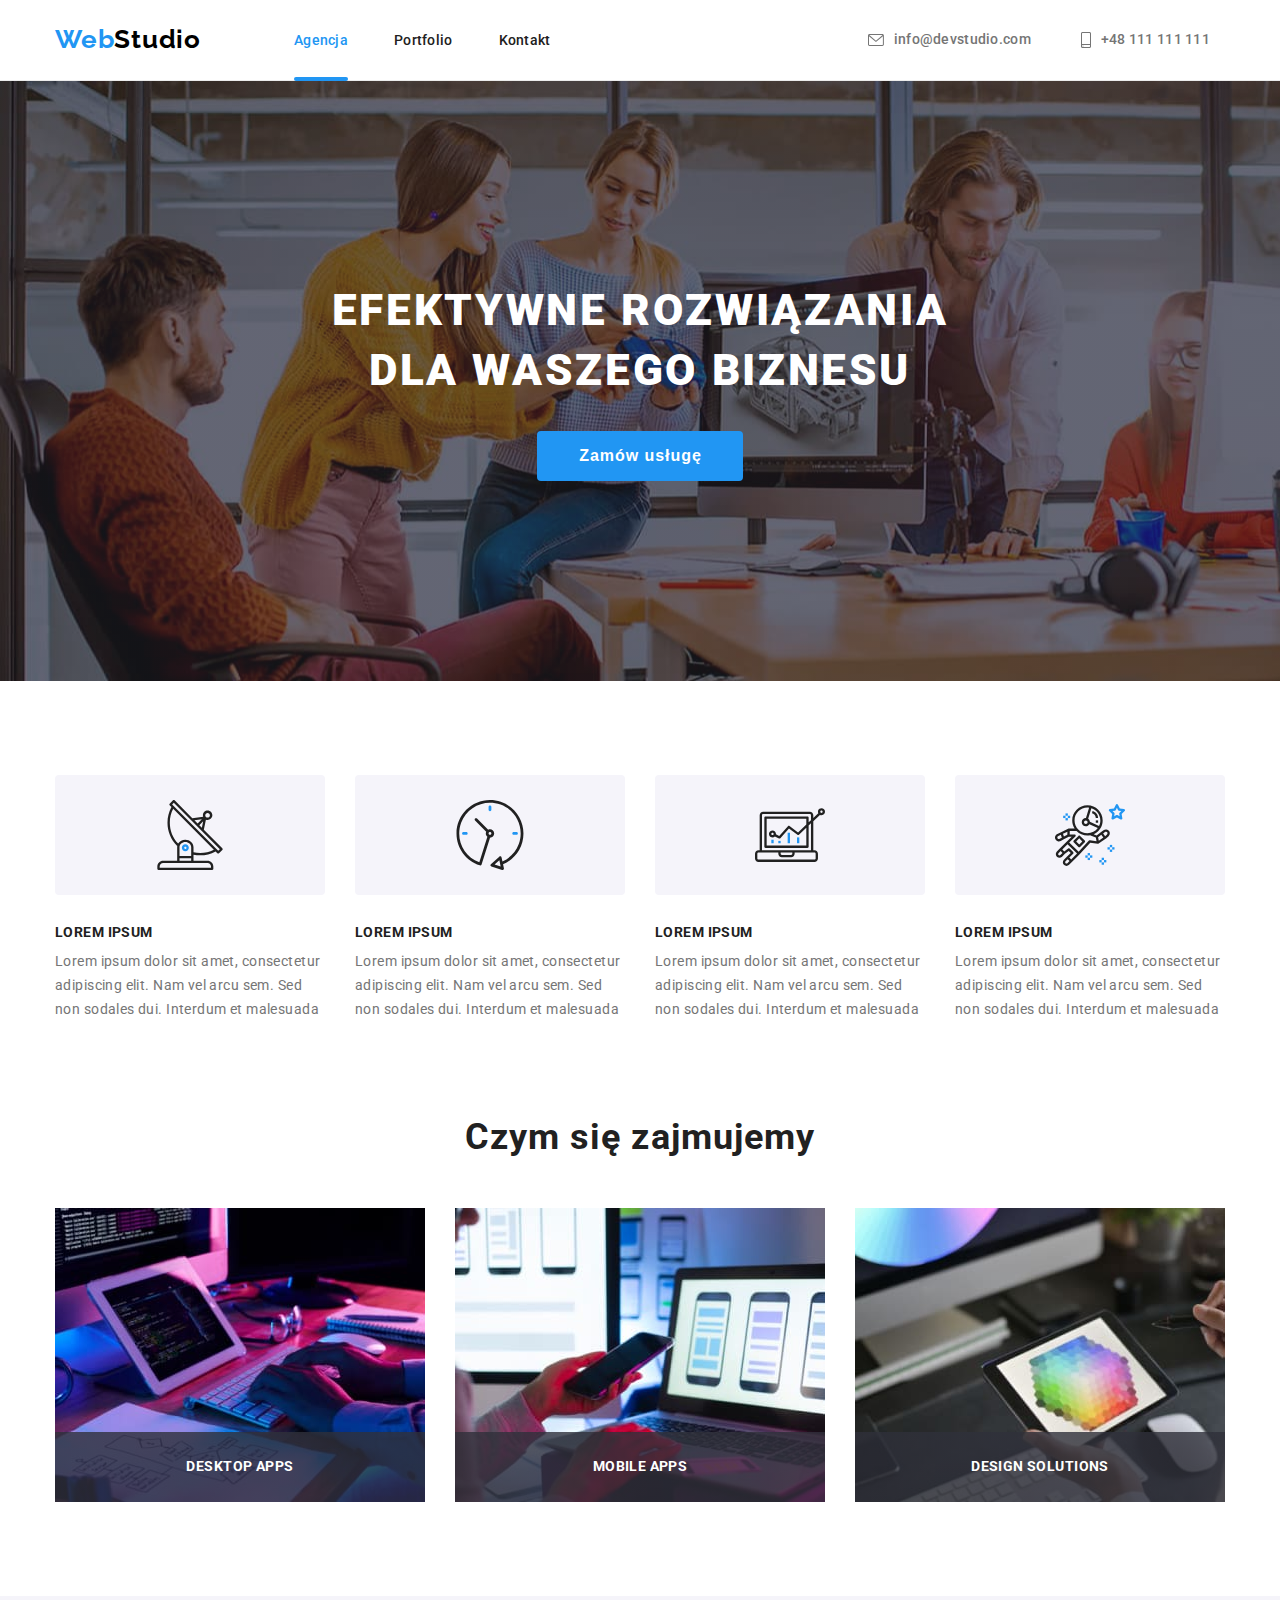
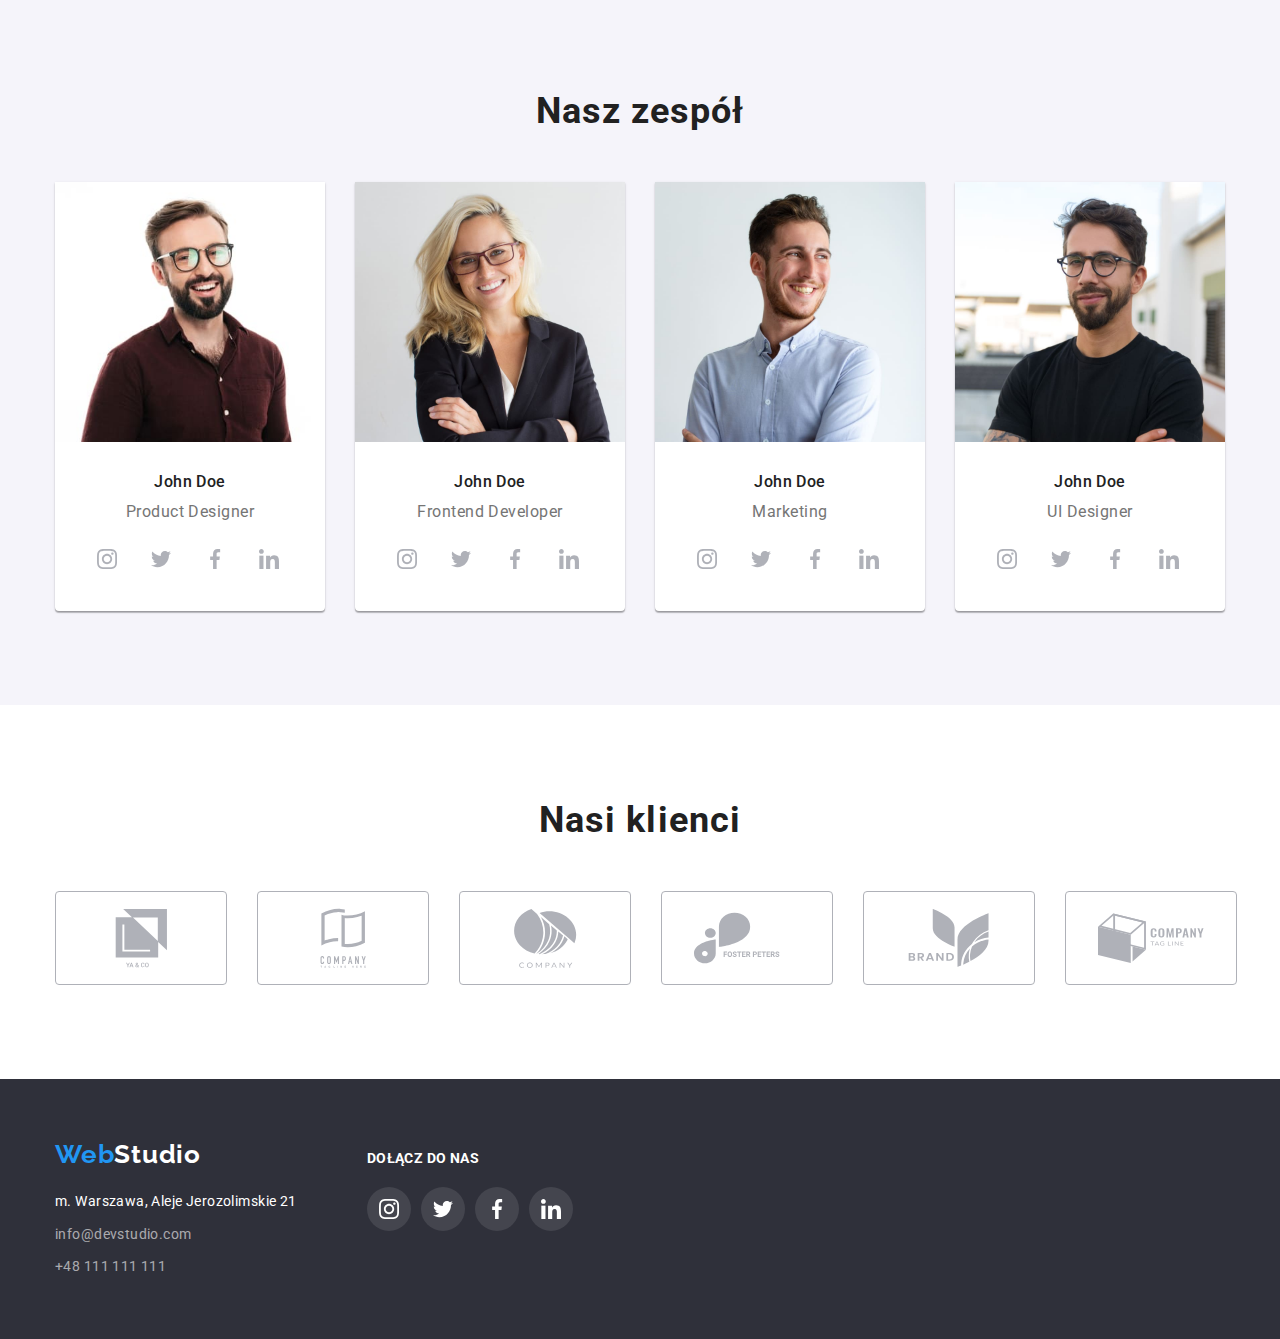
==== index.html @ 81b67939 "init" ====
<!DOCTYPE html>
<html lang="en">
  <head>
    <meta charset="UTF-8" />
    <meta http-equiv="X-UA-Compatible" content="IE=edge" />
    <meta name="viewport" content="width=device-width, initial-scale=1.0" />
    <title>goit-markup-hw-02</title>
    <link rel="preconnect" href="https://fonts.googleapis.com" />
    <link rel="preconnect" href="https://fonts.gstatic.com" crossorigin="anonymous" />
    <link
      href="https://fonts.googleapis.com/css2?family=Raleway:wght@700&family=Roboto:wght@400;500;700;900&display=swap"
      rel="stylesheet"
    />
    <link rel="stylesheet" href="https://cdnjs.cloudflare.com/ajax/libs/modern-normalize/1.1.0/modern-normalize.min.css" integrity="sha512-wpPYUAdjBVSE4KJnH1VR1HeZfpl1ub8YT/NKx4PuQ5NmX2tKuGu6U/JRp5y+Y8XG2tV+wKQpNHVUX03MfMFn9Q==" crossorigin="anonymous" referrerpolicy="no-referrer" />
    <link rel="stylesheet" href="./css/style.css" />
  </head>

  <body>
    <header>
      <div class="container header-placement">
        <div class="logo-and-menu-placement">
        <a class="logo-header-placement" href="./index.html"
          ><span class="logo-header first-part-header">Web</span
          ><span class="logo-header">Studio</span></a
        >
        <nav>
          <ul class="menu-list-placement">
            <li>
              <div class="menu-underline">
              <a class="menu-interaction menu-style" href="./index.html"
                >Agencja</a
              >
            </div>
            </li>
            <li>
              <a class="menu-interaction menu-style" href="./portfolio.html"
                >Portfolio</a
              >
            </li>
            <li>
              <a class="menu-interaction menu-style" href="./contact.html"
                >Kontakt</a
              >
            </li>
          </ul>
        </nav>
        </div>
        <div class="contact-placement">
<ul class="contact-list-placement">
       <li>
         <a class="contact-header menu-interaction" href="mailto:info@devstudio.com">
            <svg class="contact-icon-placement" width="16" height="12">
              <use class="contact-icon" href="./images/icons.svg#icon-envelope"></use>
            </svg>info@devstudio.com</a>
        </li>
        <li>
        <a class="contact-header menu-interaction" href="tel:+48111111111">
          <svg class="contact-icon-placement" width="10" height="16">
          <use class="contact-icon" href="./images/icons.svg#icon-smartphone"></use>
        </svg>+48 111 111 111</a>
        </li>
        </ul>
      </div>
      </div>
    </header>
    <main>
      <section class="background no-padding-bottom ">
        <div class="container baner">
          <h1>
            EFEKTYWNE ROZWIĄZANIA <br />
            DLA WASZEGO BIZNESU
          </h1>
          <button class="order-service" type="button" data-modal-open >Zamów usługę</button>
          </div>
          <div class="backdrop is-hidden" data-modal>
            <div class="modal">
            <button class="btn-close" data-modal-close>
              <svg width="18" height="18">
                <use href="./images/icons.svg#icon-close-black-18dp-2-1"></use>
              </svg>
            </button>
        </div>
        </div>
      </section>
      <section class="section">
        <div class="container">
          <ul class="column content-elements">
            <li class="content-element">
              <div class="block-above-text">
                <svg width="70" height="70">
                  <use class="icon-text" href="./images/icons.svg#icon-antenna-1"></use>
                </svg>
              </div>
              <p class="text-header">LOREM IPSUM</p>
              <p class="text-style">
                Lorem ipsum dolor sit amet, consectetur adipiscing elit. Nam vel
                arcu sem. Sed non sodales dui. Interdum et malesuada
              </p>
            </li>
            <li class="content-element">
              <div class="block-above-text">
                <svg width="70" height="70">
                  <use class="icon-text" href="./images/icons.svg#icon-clock-1"></use>
                </svg>
              </div>
              <p class="text-header">LOREM IPSUM</p>
              <p class="text-style">
                Lorem ipsum dolor sit amet, consectetur adipiscing elit. Nam vel
                arcu sem. Sed non sodales dui. Interdum et malesuada
              </p>
            </li>
            <li class="content-element">
              <div class="block-above-text">
                <svg width="70" height="70">
                  <use class="icon-text" href="./images/icons.svg#icon-diagram-1"></use>
                </svg>
              </div>
              <p class="text-header">LOREM IPSUM</p>
              <p class="text-style">
                Lorem ipsum dolor sit amet, consectetur adipiscing elit. Nam vel
                arcu sem. Sed non sodales dui. Interdum et malesuada
              </p>
            </li>
            <li class="content-element">
              <div class="block-above-text">
                <svg width="70" height="70">
                  <use class="icon-text" href="./images/icons.svg#icon-astronaut-1"></use>
                </svg>
              </div>
              <p class="text-header">LOREM IPSUM</p>
              <p class="text-style">
                Lorem ipsum dolor sit amet, consectetur adipiscing elit. Nam vel
                arcu sem. Sed non sodales dui. Interdum et malesuada
              </p>
            </li>
          </ul>
        </div>
      </section>
      <section class="section no-top-padding">
        <div class="container">
          <h2>Czym się zajmujemy</h2>
          <ul class="column services-elements">
            <li>
              <div class="services-element">
              <img
                src="images/code.jpg"
                alt="code_image"
                width="370"
                height="294"
              />
              <div class="services-description-box">
                <p class="services-description">DESKTOP APPS</p>
              </div>
            </div>
            </li>
            <li>
              <div class="services-element">
              <img
                src="images/develop.jpg"
                alt="develop_image"
                width="370"
                height="294"
              />
              <div class="services-description-box">
                <p class="services-description">MOBILE APPS</p>
              </div>
            </div>
            </li>
            <li>
              <div class="services-element">
              <img
                src="images/design.jpg"
                alt="design_image"
                width="370"
                height="294"
              />
              <div class="services-description-box">
                <p class="services-description">DESIGN SOLUTIONS</p>
              </div>
            </div>
            </li>
          </ul>
        </div>
      </section>
      <section class="section team-section">
        <div class="container">
          <h2>Nasz zespół</h2>
          <ul class="column team-elements">
            <li class="team-box">
              <figure>
              <img
                src="images/productdesigner.jpg"
                alt="productdesigner_photo"
                width="270"
                height="260"/>
                <div class="team-member-description">
              <figcaption class="team-member-name">John Doe</figcaption>
              <p class="team-member-area">Product Designer</p>
                <ul class="socials-team">
                  <li>
                    <a class="team-circle" href="#">
                    <svg  width="20" height="20">
                      <use class="team-socials-icon" width="20" height="20"  href="./images/icons.svg#icon-instagram-2"></use>
                    </svg>
                    </a>
                  </li>
                  <li>
                    <a class="team-circle" href="#">
                    <svg width="20" height="20">
                      <use width="20" height="20"  href="./images/icons.svg#icon-twitter-1"></use>
                    </svg>
                  </a>
                  </li>
                  <li>
                    <a class="team-circle" href="#">
                    <svg width="20" height="20">
                      <use width="20" height="20" href="./images/icons.svg#icon-facebook-1"></use>
                    </svg>
                  </a>
                  </li>
                  <li>
                    <a class="team-circle" href="#">
                    <svg width="20" height="20">
                      <use width="20" height="20" href="./images/icons.svg#icon-linkedin-1"></use>
                    </svg>
                  </a>
                  </li>
                </ul>
            </div>
            </figure>
            </li>
            <li class="team-box">
              <figure>
              <img
                src="images/frontenddeveloper.jpg"
                alt="frontenddeveloper_photo"
                width="270"
                height="260"/>
                <div class="team-member-description">
                <figcaption class="team-member-name">John Doe</figcaption>
                  <p class="team-member-area">Frontend Developer</p>
                  <ul class="socials-team">
                    <li>
                      <a class="team-circle" href="#">
                      <svg  width="20" height="20">
                        <use width="20" height="20"  href="./images/icons.svg#icon-instagram-2"></use>
                      </svg>
                      </a>
                    </li>
                    <li>
                      <a class="team-circle" href="#">
                      <svg width="20" height="20">
                        <use width="20" height="20"  href="./images/icons.svg#icon-twitter-1"></use>
                      </svg>
                    </a>
                    </li>
                    <li>
                      <a class="team-circle" href="#">
                      <svg width="20" height="20">
                        <use width="20" height="20" href="./images/icons.svg#icon-facebook-1"></use>
                      </svg>
                    </a>
                    </li>
                    <li>
                      <a class="team-circle" href="#">
                      <svg width="20" height="20">
                        <use width="20" height="20" href="./images/icons.svg#icon-linkedin-1"></use>
                      </svg>
                    </a>
                    </li>
                  </ul>
                </div>
            </figure>
            </li>
            <li class="team-box">
              <figure>
              <img
                src="images/marketing.jpg"
                alt="marketing_photo"
                width="270"
                height="260"/>
                <div class="team-member-description">
                <figcaption class="team-member-name">John Doe</figcaption>
                <p class="team-member-area">Marketing</p>
                <ul class="socials-team">
                  <li>
                    <a class="team-circle" href="#">
                    <svg  width="20" height="20">
                      <use class="team-socials-icon" width="20" height="20"  href="./images/icons.svg#icon-instagram-2"></use>
                    </svg>
                    </a>
                  </li>
                  <li>
                    <a class="team-circle" href="#">
                    <svg width="20" height="20">
                      <use width="20" height="20"  href="./images/icons.svg#icon-twitter-1"></use>
                    </svg>
                  </a>
                  </li>
                  <li>
                    <a class="team-circle" href="#">
                    <svg width="20" height="20">
                      <use width="20" height="20" href="./images/icons.svg#icon-facebook-1"></use>
                    </svg>
                  </a>
                  </li>
                  <li>
                    <a class="team-circle" href="#">
                    <svg width="20" height="20">
                      <use width="20" height="20" href="./images/icons.svg#icon-linkedin-1"></use>
                    </svg>
                  </a>
                  </li>
                </ul>
                </div>
            </figure>
            </li>
            <li class="team-box">
              <figure>
              <img
                src="images/uidesigner.jpg"
                alt="uidesigner_photo"
                width="270"
                height="260"/>
                <div class="team-member-description">
                <figcaption class="team-member-name">John Doe</figcaption>
                <p class="team-member-area">UI Designer</p>
                <ul class="socials-team">
                  <li>
                    <a class="team-circle" href="#">
                    <svg  width="20" height="20">
                      <use class="team-socials-icon" width="20" height="20"  href="./images/icons.svg#icon-instagram-2"></use>
                    </svg>
                    </a>
                  </li>
                  <li>
                    <a class="team-circle" href="#">
                    <svg width="20" height="20">
                      <use width="20" height="20"  href="./images/icons.svg#icon-twitter-1"></use>
                    </svg>
                  </a>
                  </li>
                  <li>
                    <a class="team-circle" href="#">
                    <svg width="20" height="20">
                      <use width="20" height="20" href="./images/icons.svg#icon-facebook-1"></use>
                    </svg>
                  </a>
                  </li>
                  <li>
                    <a class="team-circle" href="#">
                    <svg width="20" height="20">
                      <use width="20" height="20" href="./images/icons.svg#icon-linkedin-1"></use>
                    </svg>
                  </a>
                  </li>
                </ul>
                </div>
            </figure>
            </li>
          </ul>
        </div>
      </section>
      <section class="section clients-section">
        <div class="container">
<h2>Nasi klienci</h2>
<ul class="clients-elements">
  <li>
    <a class="clients-box" href="#">
      <svg width="106" height="60">
        <use class="clients-icon" href="./images/icons.svg#icon-Union"></use>
      </svg>
    </a>
  </li>
  <li>
    <a class="clients-box" href="#">
      <svg width="106" height="60">
        <use class="clients-icon" href="./images/icons.svg#icon-group-3"></use>
      </svg>
    </a>
  </li>
  <li>
    <a class="clients-box" href="#">
      <svg width="106" height="60">
        <use class="clients-icon" href="./images/icons.svg#icon-Object"></use>
      </svg>
    </a>
  </li>
  <li>
    <a class="clients-box" href="#">
      <svg width="106" height="60">
        <use class="clients-icon" href="./images/icons.svg#icon-group"></use>
      </svg>
    </a>
  </li>
  <li>
    <a class="clients-box" href="#">
      <svg width="106" height="60">
        <use class="clients-icon" href="./images/icons.svg#icon-group-2"></use>
      </svg>
    </a>
  </li>
  <li>
    <a class="clients-box" href="#">
      <svg width="106" height="60">
        <use class="clients-icon" href="./images/icons.svg#icon-Object-2"></use>
      </svg>
    </a>
  </li>
</ul>
        </div>
      </section>
    </main>
    <footer class="footer-style">
      <div class="container footer-blocks">
        <div>
        <address>
          <a class="logo-footer-placement" href="./index.html"
            ><span class="logo-footer first-part-footer">Web</span
            ><span class="logo-footer">Studio</span></a>
          <ul class="footer-contact-list-placement">
       <li> <p class="address-name">m. Warszawa, Aleje Jerozolimskie 21</p></li>
        <li> <a
            class="menu-interaction contact-footer"
            href="mailto:info@devstudio.com"
            >info@devstudio.com</a
            
          ></br>
        </li>
         <li> <a class="menu-interaction contact-footer" href="tel:+48111111111"
            >+48 111 111 111</a></li>
          </ul>  
        </address>
      </div>
        <div class="join-us-block">
          <p class="join-us">DOŁĄCZ DO NAS</p>
          <ul class="socials-footer">
            <li>
              <a class="footer-circle" href="#">
              <svg  width="20" height="20">
                <use class="footer-icon" width="20" height="20" fill="#fff" href="./images/icons.svg#icon-instagram-2"></use>
              </svg>
              </a>
            </li>
            <li>
              <a class="footer-circle" href="#">
              <svg width="20" height="20">
                <use class="footer-icon" width="20" height="20" fill="#fff" href="./images/icons.svg#icon-twitter-1"></use>
              </svg>
            </a>
            </li>
            <li>
              <a class="footer-circle" href="#">
              <svg width="20" height="20">
                <use width="20" height="20" fill="#fff" href="./images/icons.svg#icon-facebook-1"></use>
              </svg>
            </a>
            </li>
            <li>
              <a class="footer-circle" href="#">
              <svg width="20" height="20">
                <use width="20" height="20" fill="#fff" href="./images/icons.svg#icon-linkedin-1"></use>
              </svg>
            </a>
            </li>
          </ul>
        </div>
      </div>
    </footer>
    <script src="./js/modal.js"></script>
  </body>
</html>
---- css/style.css ----
* {
  box-sizing: border-box;
  margin: 0;
  padding: 0;
}

body {
  max-width: 1600px;
}

.container {
  max-width: 1200px;
  margin: 0 auto;
  padding: 0 15px;
}

.header-placement {
  display: flex;
  justify-content: space-between;
  flex-direction: row;
  align-items: center;
  padding-right: 30px;
}

.logo-and-menu-placement {
  display: flex;
  justify-content: center;
  align-items: center;
}

/* .contact-placement {
  display: flex;
  justify-content: center;
  align-items: center;
} */

.menu-list-placement {
  display: flex;
  justify-content: center;
  flex-direction: row;
  align-items: center;
  gap: 46px;
  padding-left: 93px;
  /* padding-top: 32px;
  padding-bottom: 32px; */
}

.contact-list-placement {
  display: flex;
  justify-content: center;
  flex-direction: row;
  align-items: center;
  gap: 50px;
}

.footer-contact-list-placement {
  display: flex;
  flex-direction: column;
  justify-content: center;
  gap: 9px;
  padding-top: 20px;
}

.filter-interaction:hover,
.filter-interaction:focus {
  background-color: var(--interaction-color);
  color: var(--interaction-color-2);
  box-shadow: 0px 3px 1px rgba(0, 0, 0, 0.1), 0px 1px 2px rgba(0, 0, 0, 0.08),
    0px 2px 2px rgba(0, 0, 0, 0.12);
  transition: 250ms cubic-bezier(0.4, 0, 0.2, 1);
}

:root {
  --interaction-color: #2196f3;
  --interaction-color-2: #fff;
  --background-color: #2f303a;
  --text-color: #212121;
  --project-type-and-contact-color: #757575;
  --filter-button-background-color: #f5f4fa;
  --contact-footer-color: #ffffff99;
  --logo-header-color: #000;
}

.menu-interaction:hover,
.menu-interaction:focus {
  color: var(--interaction-color);
  fill: var(--interaction-color);
  transition: 250ms cubic-bezier(0.4, 0, 0.2, 1);
}

body {
  font-family: "Roboto", sans-serif;
  color: var(--text-color);
}

img {
  display: block;
}

a {
  text-decoration: none;
}

ul {
  list-style: none;
}

button {
  cursor: pointer;
}

address {
  font-style: normal;
}

header {
  border-bottom: 1px solid #ececec;
}

h1 {
  color: #fff;
  font-size: 44px;
  font-weight: 900;
  line-height: 1.36;
  text-align: center;
  letter-spacing: 0.06em;
  padding-bottom: 30px;
}

h2 {
  font-size: 36px;
  line-height: 1.17;
  font-weight: 700;
  letter-spacing: 0.03em;
  text-align: center;
  margin-top: 0;
  padding-top: 0;
  margin-bottom: 50px;
}

.background {
  background-image: linear-gradient(
      to bottom,
      rgba(47, 48, 58, 0.4),
      rgba(47, 48, 58, 0.4)
    ),
    url(../images/background-image.jpg);
  text-align: center;
}

.baner {
  padding: 200px 0;
}

.order-service {
  color: #fff;
  background-color: var(--interaction-color);
  font-size: 16px;
  line-height: 1.87;
  font-weight: 700;
  letter-spacing: 0.06em;
  align-items: center;
  text-align: center;
  border-radius: 4px;
  border: none;
  padding-top: 10px;
  padding-bottom: 10px;
  padding-left: 42px;
  padding-right: 41px;
}

.menu-style {
  color: var(--text-color);
  font-size: 14px;
  line-height: 1.14;
  font-weight: 500;
  letter-spacing: 0.02em;
}

.menu-underline {
  position: relative;
}

.menu-underline a {
  color: var(--interaction-color);
}

.menu-underline::after {
  content: "";
  position: absolute;
  width: 100%;
  height: 4px;
  border-radius: 2px;
  background-color: var(--interaction-color);
  display: block;
  margin-top: 28px;
}

.menu-style::after {
  content: "";
  color: var(--interaction-color);
}

.project-name {
  font-size: 18px;
  line-height: 2;
  font-weight: 700;
  letter-spacing: 0.06em;
}

.project-type {
  color: #757575;
  font-size: 16px;
  line-height: 1.87;
  font-weight: 400;
  letter-spacing: 0.03em;
  padding-top: 4px;
}

.filter-name {
  font-size: 16px;
  line-height: 1.62;
  font-weight: 500;
  background-color: #f5f4fa;
  text-align: center;
  letter-spacing: 0.03em;
  border: none;
  border-radius: 4px;
  padding: 6px 22px;
}

.contact-header {
  display: flex;
  align-items: center;
  font-size: 14px;
  line-height: 1.14;
  font-weight: 500;
  color: var(--project-type-and-contact-color);
  letter-spacing: 0.02em;
}

.contact-footer {
  font-size: 14px;
  line-height: 1.71;
  font-weight: 400;
  color: var(--contact-footer-color);
  letter-spacing: 0.03em;
}

.address-name {
  color: #fff;
  font-size: 14px;
  line-height: 1.71;
  font-weight: 400;
  letter-spacing: 0.03em;
}

.logo-header {
  color: var(--logo-header-color);
  font-family: "Raleway";
  font-size: 26px;
  line-height: 1.19;
  font-weight: 700;
  letter-spacing: 0.03em;
}

.logo-footer {
  color: #fff;
  font-family: "Raleway";
  font-size: 26px;
  line-height: 1.19;
  font-weight: 700;
  letter-spacing: 0.03em;
}

.first-part-header {
  color: var(--interaction-color);
}

.first-part-footer {
  color: #2196f3;
}

.footer-style {
  background-color: var(--background-color);
  padding-bottom: 60px;
}

.text-header {
  font-size: 14px;
  line-height: 1.14;
  font-weight: 700;
  letter-spacing: 0.03em;
}

.text-style {
  color: var(--project-type-and-contact-color);
  font-size: 14px;
  line-height: 1.71;
  font-weight: 400;
  letter-spacing: 0.03em;
  padding-top: 10px;
}

.team-member-name {
  font-size: 16px;
  line-height: 1.19;
  font-weight: 500;
  text-align: center;
  letter-spacing: 0.03em;
  display: flex;
  justify-content: center;
  padding-bottom: 10px;
}

.team-member-area {
  color: var(--project-type-and-contact-color);
  font-size: 16px;
  line-height: 1.19;
  font-weight: 400;
  text-align: center;
  letter-spacing: 0.03em;
  display: flex;
  justify-content: center;
}

/* .column {
  display: flex;
  justify-content: flex-start;
  align-items: center;
} */

.section {
  padding-top: 94px;
  padding-bottom: 94px;
}

.no-top-padding {
  margin-top: 0;
  padding-top: 0;
}

.no-padding-bottom {
  padding-bottom: 0;
}

.team-section {
  background-color: #f5f4fa;
}

.team-box {
  width: 270px;
  background-color: #fff;
  box-shadow: 0px 1px 3px rgba(0, 0, 0, 0.12), 0px 1px 1px rgba(0, 0, 0, 0.14),
    0px 2px 1px rgba(0, 0, 0, 0.2);
  border-radius: 0px 0px 4px 4px;
}

.content-elements {
  display: flex;
  gap: 30px;
}

.team-elements {
  display: flex;
  justify-content: flex-start;
  align-items: flex-start;
  gap: 30px;
}

.services-elements {
  display: flex;
  justify-content: flex-start;
  gap: 30px;
}

/* .content-box {
  display: flex;
  justify-content: space-between;
  gap: 15px;
  margin: 0 auto;
  padding: 0 auto;
} */

.content-element {
  width: 270px;
}

.logo-footer-placement {
  display: flex;
  padding-top: 60px;
}

.logo-header-placement {
  display: flex;
  padding-top: 24px;
  padding-bottom: 25px;
}

.filter-list {
  display: flex;
  justify-content: center;
  align-items: center;
  gap: 8px;
}

.projects-list {
  display: flex;
  justify-content: center;
  align-items: center;
  flex-wrap: wrap;
  gap: 30px;
  padding-top: 50px;
}

.project-box {
  width: 370px;
}

.project-description-box {
  border-left: 1px solid #eeeeee;
  border-bottom: 1px solid #eeeeee;
  border-right: 1px solid #eeeeee;
  padding: 24px 20px;
}

.team-member-description {
  padding: 30px;
}

.block-above-text {
  display: flex;
  justify-content: center;
  align-items: center;
  background: #f5f4fa;
  border-radius: 4px;
  margin-bottom: 30px;
  padding: 25px 100px;
}

.socials-icon {
  color: #afb1b8;
}

.contact-icon {
  fill: currentColor;
}

.contact-icon-placement {
  margin-right: 10px;
}

.clients-box {
  border: 1px solid #afb1b8;
  border-radius: 4px;
  display: flex;
  justify-content: center;
  align-items: center;
  padding: 16px 32px;
  color: #afb1b8;
}

.clients-icon {
  fill: currentColor;
}

.clients-elements {
  display: flex;
  justify-content: flex-start;
  align-items: flex-start;
  gap: 30px;
}

.clients-box:hover,
.clients-box:focus {
  border: 1px solid var(--interaction-color);
  color: var(--interaction-color);
  fill: var(--interaction-color);
  cursor: pointer;
  transition: 250ms cubic-bezier(0.4, 0, 0.2, 1);
}

.join-us {
  color: var(--interaction-color-2);
  font-family: "Roboto";
  font-style: normal;
  font-weight: 700;
  font-size: 14px;
  line-height: 1.14;
  letter-spacing: 0.03em;
}

.footer-blocks {
  display: flex;
  flex-direction: row;
}

.join-us-block {
  padding-top: 72px;
  padding-left: 70px;
}

.footer-circle {
  display: flex;
  justify-content: center;
  align-items: center;
  width: 44px;
  border-radius: 50%;
  background: rgba(255, 255, 255, 0.1);
  padding: 12px 12px;
}

.socials-footer {
  display: flex;
  justify-content: center;
  align-items: center;
  gap: 10px;
  padding-top: 20px;
}

.footer-circle:focus,
.footer-circle:hover {
  cursor: pointer;
  background-color: var(--interaction-color);
  transition: 250ms cubic-bezier(0.4, 0, 0.2, 1);
}

.team-circle {
  display: flex;
  justify-content: center;
  align-items: center;
  width: 44px;
  border-radius: 50%;
  background-color: var(--interaction-color-2);
  padding: 12px 12px;
  fill: #afb1b8;
}

.socials-team {
  display: flex;
  flex-direction: row;
  gap: 10px;
  padding-top: 16px;
}

.team-circle:focus,
.team-circle:hover {
  cursor: pointer;
  background-color: var(--interaction-color);
  fill: var(--interaction-color-2);
  transition: 250ms cubic-bezier(0.4, 0, 0.2, 1);
}

.project-box:focus,
.project-box:hover {
  cursor: pointer;
  box-shadow: 0px 1px 1px rgba(0, 0, 0, 0.12), 0px 4px 4px rgba(0, 0, 0, 0.06),
    1px 4px 6px rgba(0, 0, 0, 0.16);
  transition: 250ms cubic-bezier(0.4, 0, 0.2, 1);
}

.overlay-box {
  position: relative;
  overflow: hidden;
  width: 370px;
  height: 294px;
}

.overlay {
  position: absolute;
  width: 100%;
  height: 100%;
  background-color: rgba(33, 150, 243, 0.9);
  transform: translateY(100%);
  transition-duration: 250ms;
  transition-timing-function: cubic-bezier(0.4, 0, 0.2, 1);
}

.project-box:hover .overlay,
.project-box:focus .overlay {
  transform: translateY(0);
}

.overlay p {
  font-family: "Roboto";
  font-style: normal;
  font-weight: 400;
  font-size: 18px;
  line-height: 1.55;
  letter-spacing: 0.03em;
  color: var(--interaction-color-2);
  padding-top: 49px;
  padding-right: 45px;
  padding-bottom: 49px;
  padding-left: 24px;
}

/* .project-box:focus,
.project-box:hover > .label-project {
  position: absolute;
  bottom: 0;
  width: 100%;
  background: rgba(33, 150, 243, 0.9);
} */

.modal {
  position: absolute;
  width: 528px;
  height: 581px;
  top: 221px;
  left: 536px;
  background: #fff;
  box-shadow: 0px 1px 3px rgba(0, 0, 0, 0.12), 0px 1px 1px rgba(0, 0, 0, 0.14),
    0px 2px 1px rgba(0, 0, 0, 0.2);
  border-radius: 4px;
  transform: scale(1);
  transition: transform 1s ease-in;
}

.is-hidden .modal {
  transform: scale(0);
}

.backdrop {
  position: absolute;
  left: 0px;
  top: 0px;
  width: 100%;
  height: 100%;
  background: rgba(0, 0, 0, 0.2);
}

.is-hidden {
  pointer-events: none;
  visibility: hidden;
  opacity: 0px;
  transition: opacity 1s;
  transition: visibility 1s;
}

.btn-close {
  position: absolute;
  display: flex;
  justify-content: center;
  align-items: center;
  width: 30px;
  height: 30px;
  top: 0;
  right: 0;
  margin-top: 8px;
  margin-right: 8px;
  background: #fff;
  border-radius: 50%;
  border: 1px solid rgba(0, 0, 0, 0.1);
}

.btn-close:hover,
.btn-close:focus {
  border: 1px solid var(--interaction-color);
  fill: var(--interaction-color);
}

.services-element {
  position: relative;
}

.services-element > .services-description-box {
  position: absolute;
  width: 100%;
  bottom: 0;
  background-image: linear-gradient(
    to bottom,
    rgba(47, 48, 58, 0.8),
    rgba(47, 48, 58, 0.8)
  );
  display: flex;
  justify-content: center;
  flex-direction: row;
}

.services-description {
  padding-top: 27px;
  padding-bottom: 27px;
  padding-left: auto;
  padding-right: auto;
  font-family: Roboto;
  font-weight: 700;
  font-size: 14px;
  line-height: 1.14;
  text-align: center;
  letter-spacing: 0.03em;
  color: #ffffff;
}
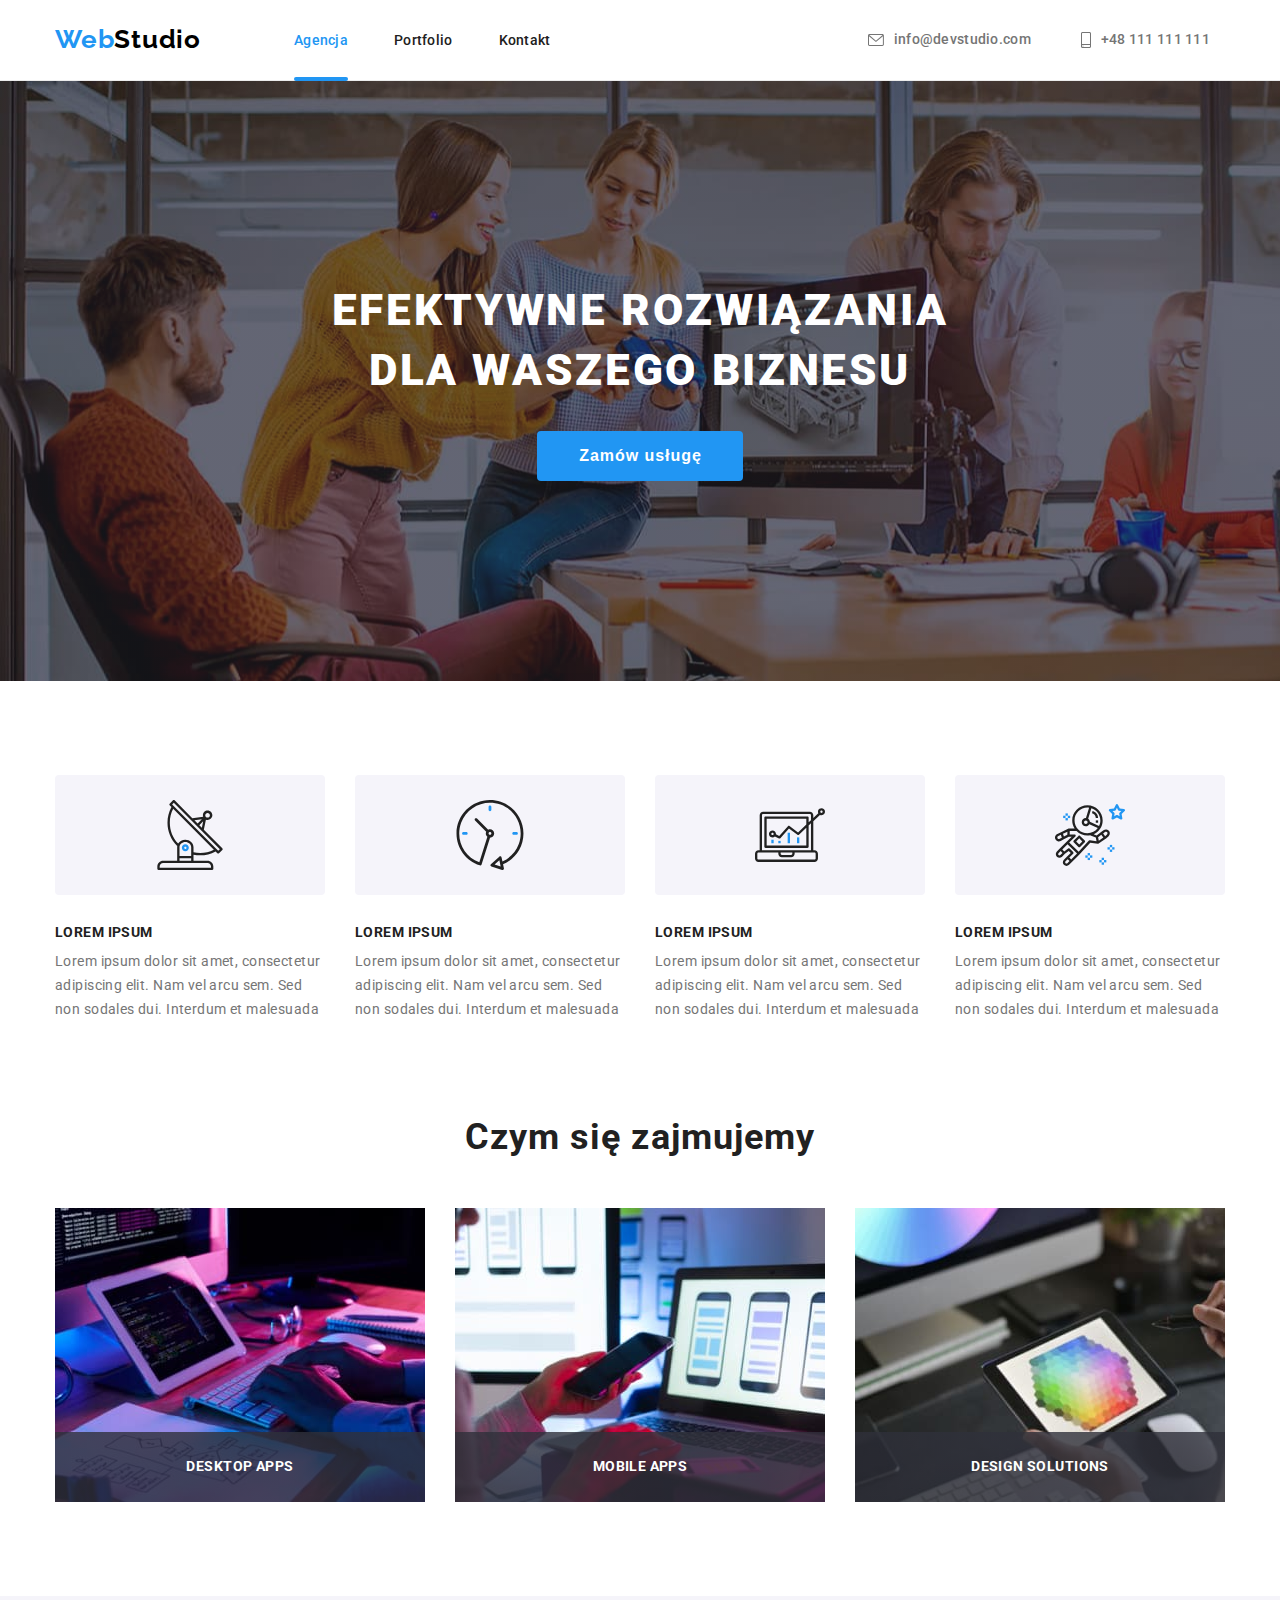
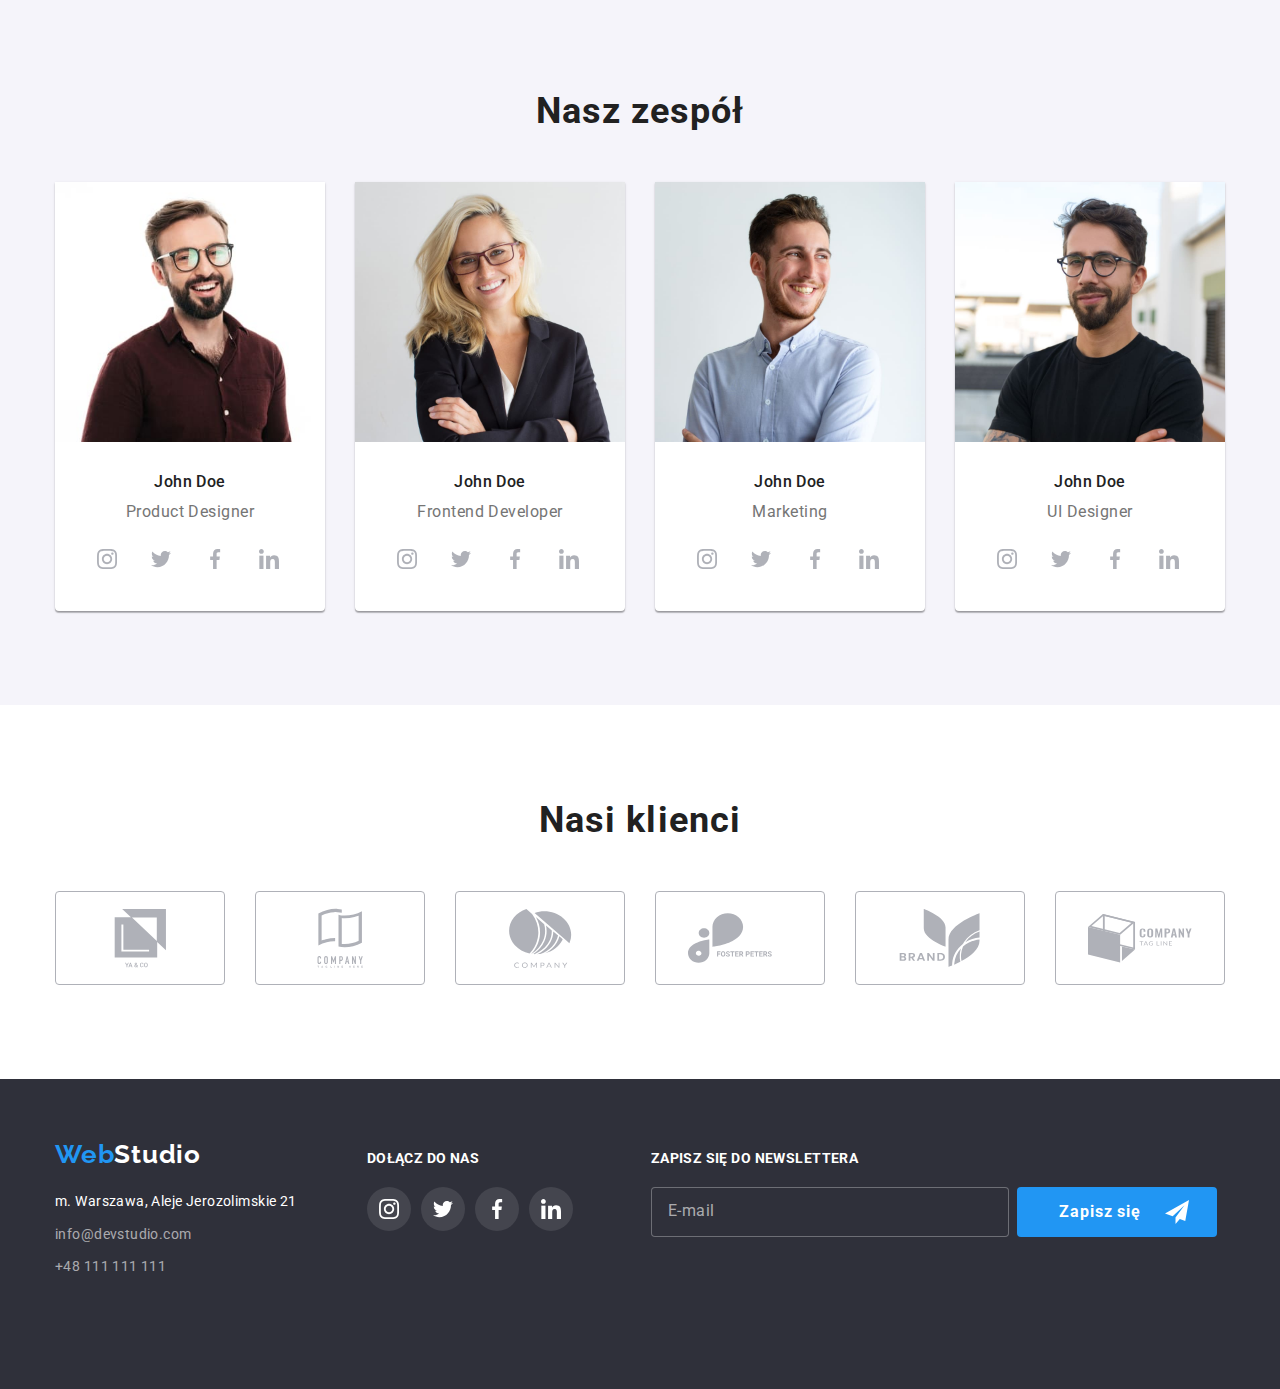
==== commit b4dc250b: "done" ====
--- a/index.html
+++ b/index.html
@@ -79,6 +79,48 @@
                 <use href="./images/icons.svg#icon-close-black-18dp-2-1"></use>
               </svg>
             </button>
+            <form class="modal-forms">
+            <h3 class="modal-header">Zostaw swoje dane w formularzu poniżej</h3>
+                <div class="modal-inputs">
+            <label>Imie
+              <input type="name" name="name" class="form-input" />
+                  <svg class="person-icon modal-icon" width="18" height="18">
+                    <use href="./images/icons.svg#icon-person-black-18dp-1"></use>
+                  </svg>
+                </label>
+                <label>Telefon
+                  <input type="text" name="tel" class="form-input"/>
+                  <svg class="phone-icon modal-icon" width="18" height="18">
+                    <use href="./images/icons.svg#icon-phone-black-18dp-1"></use>
+                  </svg>
+                </label>
+                <label>Email
+                  <input type="mail" name="mail" class="form-input"/>
+                  <svg class="mail-icon modal-icon" width="18" height="18">
+                    <use href="./images/icons.svg#icon-Vector"></use>
+                  </svg>
+                </label>
+                <label>
+                  Komentarz
+                  <textarea class="comment" style="resize: none" name="comment" rows="6" placeholder="Wprowadź tekst"></textarea>
+                </label>
+              </div>
+              <div class="statute-checkbox">
+                <div class="new-checkbox">
+                <input class="checkbox" id="confirm" type="checkbox" value="1" name="statute"/>
+               
+                <label for="confirm" class="checkbox-label">
+                  <div class="agree-checkbox"></div>
+                <svg width="16" height="15"><use href="./images/icons.svg#icon-Vector-2"></use></svg>
+                
+                <svg class="agree-sign" width="11" height="8"><use fill='#fff'; href="./images/icons.svg#icon-Vector-3"></use></svg>
+                
+              </label>
+            </div>
+              <p class="agree">Oświadczam iż akceptuję <a href="#">Regulamin</a><span> i </span><a href="#">Politykę Prywatności.</a></p>
+            </div>
+            <button class="checkbox-button" type="submit">Wyślij</button>
+            </form>
         </div>
         </div>
       </section>
@@ -413,7 +455,7 @@
     </main>
     <footer class="footer-style">
       <div class="container footer-blocks">
-        <div>
+        <div class="contact-data">
         <address>
           <a class="logo-footer-placement" href="./index.html"
             ><span class="logo-footer first-part-footer">Web</span
@@ -465,6 +507,23 @@
             </li>
           </ul>
         </div>
+        <div class="newsletter">
+          <p class="sign-up">ZAPISZ SIĘ DO NEWSLETTERA</p>
+          <div class="email-send">
+            <form class='input-block' name="signup" autocomplete="off" novalidate>
+               <input class="newsletter-input" type="email" name="email" placeholder="E-mail"/>
+               <button class="newsletter-submit" type="submit">
+                <div class="send-box">
+                <p>Zapisz się</p>
+                <svg width="24" height="24">
+                  <use width="24" height="24" fill="#fff" href="./images/icons.svg#icon-icon-send"></use>
+                </svg>
+              </div>
+               </button>
+            </form>
+          </div>
+        </div>
+
       </div>
     </footer>
     <script src="./js/modal.js"></script>
--- a/css/style.css
+++ b/css/style.css
@@ -248,6 +248,7 @@
 }
 
 .address-name {
+  flex-wrap: wrap;
   color: #fff;
   font-size: 14px;
   line-height: 1.71;
@@ -451,8 +452,9 @@
 }
 
 .clients-box {
+  border-radius: 4px;
   border: 1px solid #afb1b8;
-  border-radius: 4px;
+  width: 170px;
   display: flex;
   justify-content: center;
   align-items: center;
@@ -691,3 +693,294 @@
   letter-spacing: 0.03em;
   color: #ffffff;
 }
+
+.sign-up {
+  color: var(--interaction-color-2);
+  font-family: "Roboto";
+  font-style: normal;
+  font-weight: 700;
+  font-size: 14px;
+  line-height: 1.14;
+  letter-spacing: 0.03em;
+  display: inline;
+  flex-wrap: wrap;
+}
+
+.newsletter {
+  display: flex;
+  flex-direction: column;
+  justify-content: center;
+
+  padding-top: 72px;
+  margin-left: 78px;
+  padding-bottom: 92px;
+}
+
+.newsletter-input {
+  box-sizing: border-box;
+  width: 358px;
+  height: 50px;
+  border: 1px solid rgba(255, 255, 255, 0.3);
+  border-radius: 4px;
+  background: #2f303a;
+  margin-top: 20px;
+  color: var(--interaction-color-2);
+  padding-top: 15px;
+  padding-left: 16px;
+  padding-bottom: 15px;
+  margin-right: 8px;
+}
+
+.newsletter-input::placeholder {
+  font-family: "Roboto";
+  font-style: normal;
+  font-weight: 400;
+  font-size: 16px;
+  line-height: 1.25;
+  display: flex;
+  align-items: center;
+  letter-spacing: 0.03em;
+  color: rgba(255, 255, 255, 0.6);
+}
+
+.newsletter-submit {
+  background: #2196f3;
+  border-radius: 4px;
+  border: none;
+  color: #fff;
+  /* margin-left: auto; */
+}
+
+/* .email-send {
+  display: flex;
+  justify-content: center;
+  align-items: center;
+} */
+
+.send-box {
+  height: 50px;
+  display: flex;
+  justify-content: center;
+  align-items: center;
+  flex-direction: row;
+  padding-right: 28px;
+}
+
+.send-box p {
+  font-family: "Roboto";
+  font-style: normal;
+  font-weight: 700;
+  font-size: 16px;
+  line-height: 1.87;
+  display: flex;
+  align-items: center;
+  text-align: center;
+  letter-spacing: 0.06em;
+  padding-right: 24px;
+  padding-left: 42px;
+  padding-top: 10px;
+  padding-bottom: 10px;
+}
+
+.input-block {
+  display: flex;
+  align-items: flex-end;
+  flex-direction: row;
+}
+
+.modal-header {
+  font-family: "Roboto";
+  font-style: normal;
+  font-weight: 700;
+  font-size: 20px;
+  line-height: 1.15;
+  text-align: center;
+  letter-spacing: 0.03em;
+  padding-top: 40px;
+}
+
+.modal-forms label {
+  display: flex;
+  flex-direction: column;
+  justify-content: flex-start;
+  align-items: flex-start;
+  padding-left: 40px;
+}
+
+.modal-forms input,
+textarea {
+  border: 1px solid rgba(33, 33, 33, 0.2);
+  border-radius: 4px;
+}
+
+.modal-forms input {
+  position: static;
+  width: 448px;
+  height: 40px;
+  margin-top: 4px;
+  margin-bottom: 10px;
+  padding-left: 42px;
+  padding-bottom: 12px;
+  padding-top: 12px;
+}
+
+.modal-forms svg {
+  position: absolute;
+}
+
+.person-icon {
+  top: 105px;
+  left: 52px;
+}
+
+.phone-icon {
+  top: 172px;
+  left: 52px;
+}
+
+.mail-icon {
+  top: 240px;
+  left: 52px;
+}
+
+.modal-inputs {
+  padding-top: 12px;
+}
+
+/* .modal-inputs label {
+  padding-bottom: 4px;
+} */
+
+.label-placement {
+  padding-bottom: 4px;
+}
+
+.modal-forms label {
+  font-family: "Roboto";
+  font-style: normal;
+  font-weight: 400;
+  font-size: 12px;
+  line-height: 1.17;
+  letter-spacing: 0.01em;
+  color: #757575;
+  /* padding-bottom: 40px; */
+}
+
+.modal-forms textarea {
+  width: 448px;
+  height: 120px;
+  padding: 12px 16px 12px 16px;
+  margin-top: 4px;
+  margin-bottom: 20px;
+}
+
+.comment::placeholder {
+  font-family: "Roboto";
+  font-style: normal;
+  font-weight: 400;
+  font-size: 12px;
+  line-height: 1.17;
+  letter-spacing: 0.01em;
+  color: rgba(117, 117, 117, 0.5);
+}
+
+.statute-checkbox label {
+  font-family: "Roboto";
+  font-style: normal;
+  font-weight: 400;
+  font-size: 14px;
+  line-height: 1.71px;
+  letter-spacing: 0.03em;
+  color: #757575;
+}
+
+/* .statute-checkbox svg {
+  position: absolute;
+} */
+
+.statute-checkbox a {
+  color: var(--interaction-color);
+  text-decoration-line: underline;
+  text-decoration-style: solid;
+  text-decoration-color: currentColor;
+  text-decoration-thickness: 1px;
+}
+
+.statute-checkbox p {
+  color: #757575;
+  padding-bottom: 30px;
+}
+
+.checkbox-button {
+  font-family: "Roboto";
+  font-style: normal;
+  font-weight: 700;
+  font-size: 16px;
+  line-height: 1.87;
+  letter-spacing: 0.06em;
+  decoration: none;
+  border: none;
+  color: var(--interaction-color-2);
+  background-color: var(--interaction-color);
+  border-radius: 4px;
+  box-shadow: 0px 1px 3px rgba(0, 0, 0, 0.12), 0px 1px 1px rgba(0, 0, 0, 0.14),
+    0px 2px 1px rgba(0, 0, 0, 0.2);
+  padding: 10px 76px 10px 76px;
+  margin-bottom: 40px;
+}
+
+.checkbox {
+  display: none;
+}
+
+.agree {
+  font-family: "Roboto";
+  font-style: normal;
+  font-weight: 400;
+  font-size: 14px;
+  line-height: 1.71px;
+  margin-top: 20px;
+}
+
+.checkbox-label {
+  position: absolute;
+  left: 18px;
+  top: 449px;
+}
+
+.agree-checkbox {
+  position: relative;
+  top: 1px;
+  left: 1px;
+  width: 14px;
+  height: 13px;
+}
+
+.agree-sign {
+  position: absolute;
+  top: 3px;
+  left: 42px;
+}
+
+.checkbox:checked + .checkbox-label svg {
+  fill: var(--interaction-color);
+  /* background-color: var(--interaction-color); */
+}
+
+.checkbox:checked + .checkbox-label div {
+  background-color: var(--interaction-color);
+}
+
+.form-input:hover,
+.form-input:focus-within,
+.comment:hover,
+.comment:focus-within {
+  border: 1px solid var(--interaction-color);
+  outline: none;
+}
+
+/* .form-input:hover + .modal-icon,
+.form-input:focus-within + .modal-icon {
+  fill: var(--interaction-color);
+  outline: none;
+} */
